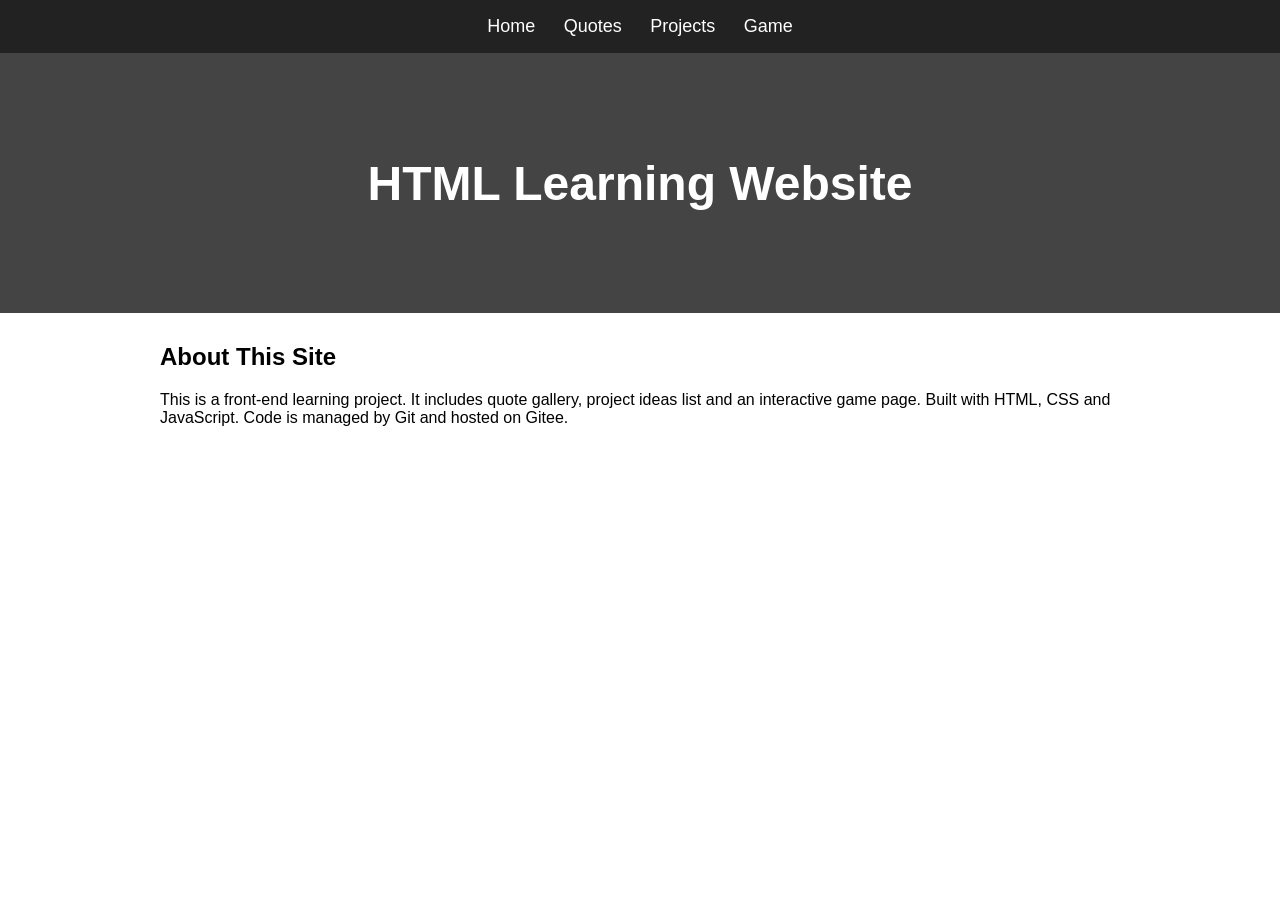
==== index.html @ dee91f5e "Day1: init project, create home page & reusable navigation" ====
﻿<!DOCTYPE html>
<html lang="en">
<head>
    <meta charset="UTF-8">
    <title>Home</title>
    <link rel="stylesheet" href="css/style.css">
</head>
<body>
    <div class="banner">
        <h1>HTML Learning Website</h1>
    </div>
    <div class="container">
        <h2>About This Site</h2>
        <p>This is a front-end learning project. It includes quote gallery, project ideas list and an interactive game page. Built with HTML, CSS and JavaScript. Code is managed by Git and hosted on Gitee.</p>
    </div>
    <script src="js/nav.js"></script>
</body>
</html>
---- css/style.css ----
﻿*{
    margin:0;
    padding:0;
    box-sizing:border-box;
    font-family: sans-serif;
}
nav{
    background:#222;
    padding:1rem;
    text-align:center;
}
nav a{
    color:white;
    text-decoration:none;
    margin:0 12px;
    font-size:18px;
}
nav a:hover{
    color:#42a5f5;
}
.banner{
    width:100%;
    height:260px;
    background:#444;
    color:#fff;
    display:flex;
    align-items:center;
    justify-content:center;
    font-size:24px;
    padding:20px;
    text-align:center;
}
.container{
    max-width:1000px;
    margin:30px auto;
    padding:0 20px;
}
h2{
    margin:20px 0;
}
ul{
    padding-left:24px;
    line-height:1.8;
}
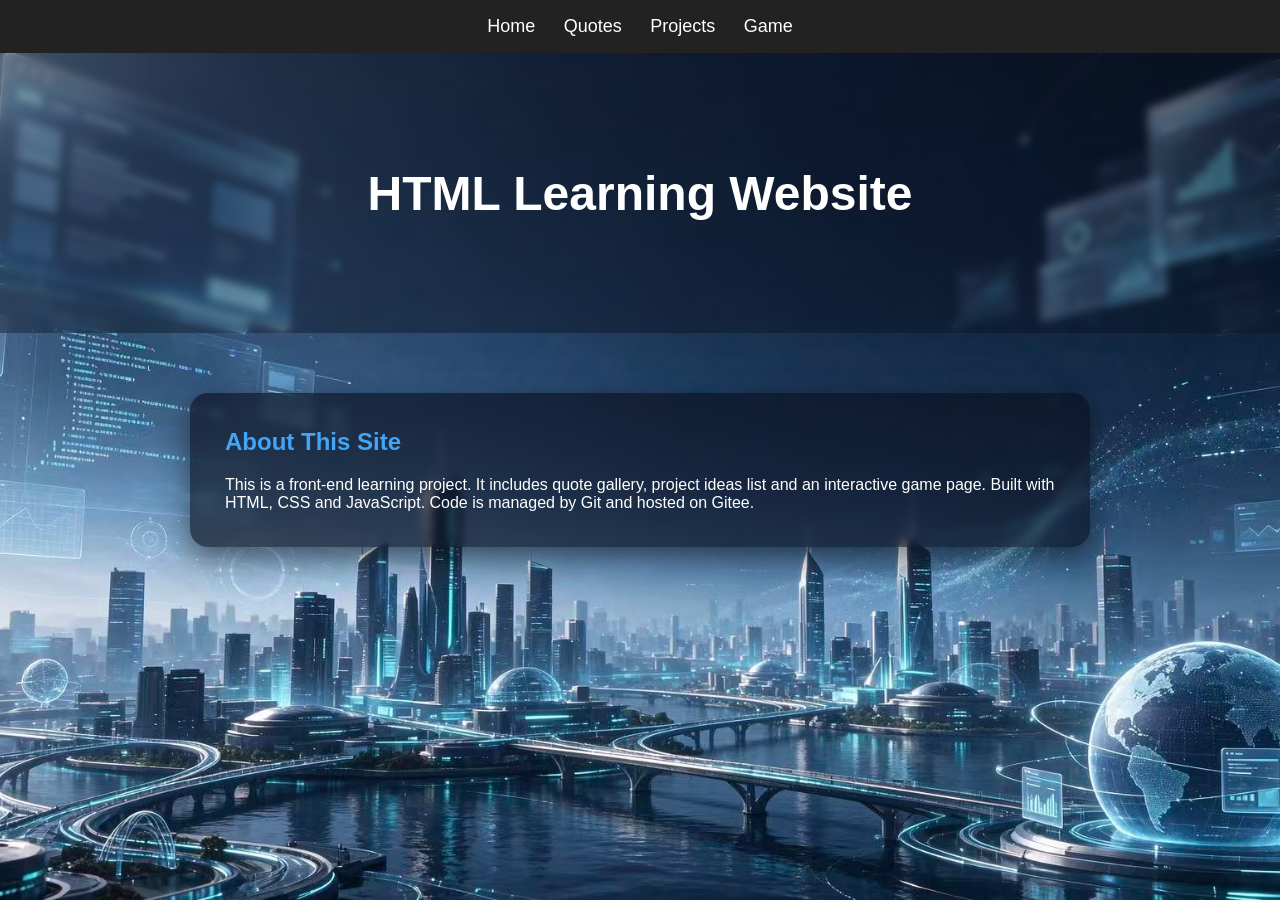
==== commit 46e95616: "Add web-themed sci-fi background for homepage" ====
--- a/index.html
+++ b/index.html
@@ -5,7 +5,7 @@
     <title>Home</title>
     <link rel="stylesheet" href="css/style.css">
 </head>
-<body>
+<body class="home">
     <div class="banner">
         <h1>HTML Learning Website</h1>
     </div>
--- a/css/style.css
+++ b/css/style.css
@@ -41,4 +41,64 @@
 ul{
     padding-left:24px;
     line-height:1.8;
+}
+.quote-list{
+    list-style:none;
+    padding:0;
+}
+.quote-list li{
+    background:white;
+    padding:16px 20px;
+    margin:10px 0;
+    border-radius:8px;
+    box-shadow:0 2px 6px rgba(0,0,0,0.08);
+    font-size:17px;
+}
+/* Day2 quotes page styling */
+.project-list{
+    list-style:none;
+    padding:0;
+}
+.project-list li{
+    background:white;
+    padding:20px 24px;
+    margin:15px 0;
+    border-radius:10px;
+    box-shadow:0 2px 8px rgba(0,0,0,0.08);
+}
+.project-list h3{
+    color:#1e88e5;
+    margin-bottom:8px;
+}
+.project-list p{
+    color:#555;
+    line-height:1.6;
+}
+/* Homepage sci-fi background */
+body.home {
+    background-image: url('../images/web-sci-home-bg.jpg');
+    background-size: cover;
+    background-position: center;
+    background-repeat: no-repeat;
+    background-attachment: fixed;
+    color: #fff;
+    min-height: 100vh;
+}
+body.home .banner {
+    background-color: rgba(10, 15, 30, 0.4);
+    backdrop-filter: blur(4px);
+    height: 280px;
+}
+body.home .container {
+    background-color: rgba(10, 15, 30, 0.65);
+    padding: 35px;
+    border-radius: 18px;
+    max-width: 900px;
+    margin: 60px auto;
+    box-shadow: 0 10px 30px rgba(0, 0, 0, 0.5);
+    backdrop-filter: blur(4px);
+}
+body.home h2 {
+    color: #42a5f5;
+    margin-top: 0;
 }
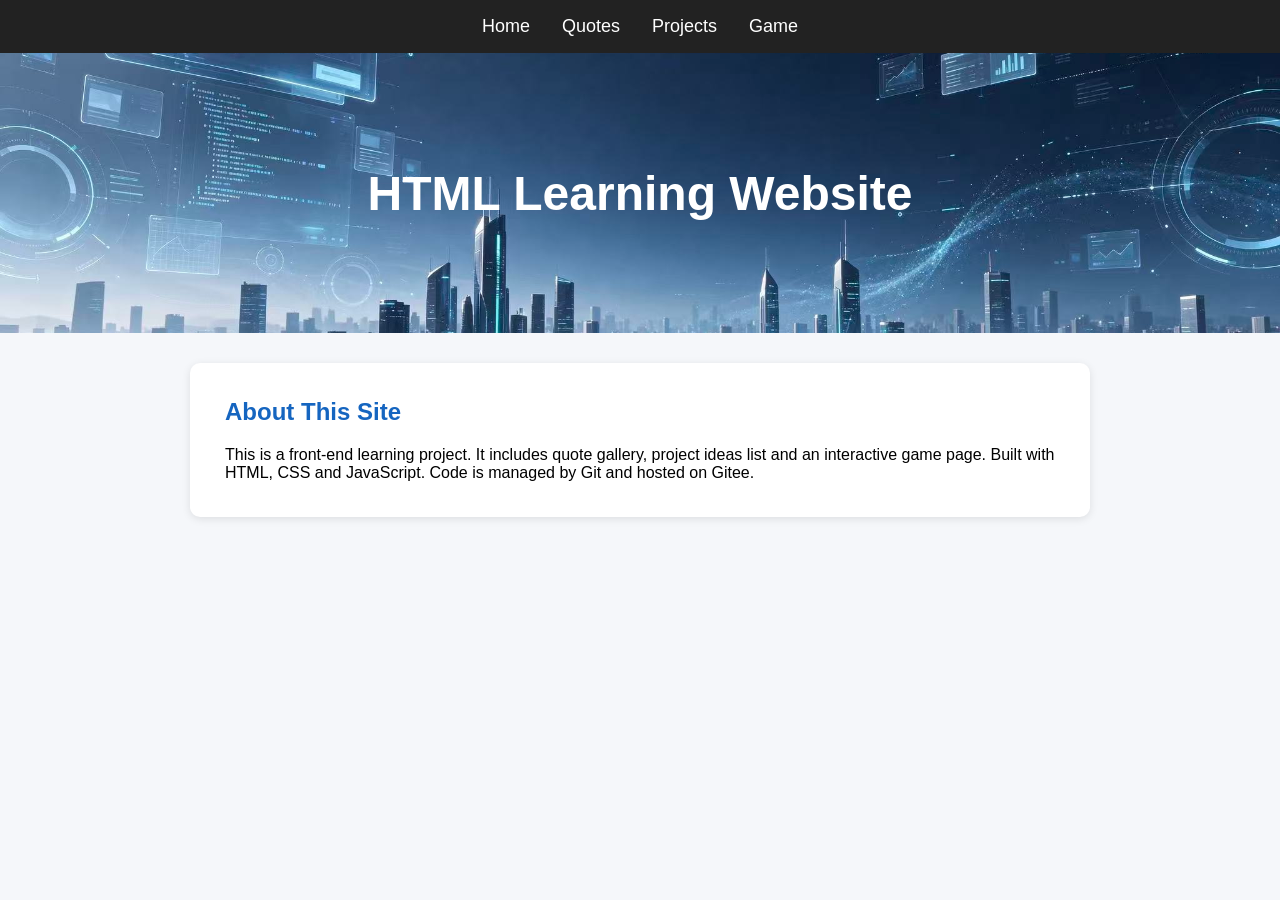
==== commit 0d6cb514: "Refactor homepage to banner image layout, unify responsive behavior with other pages" ====
--- a/index.html
+++ b/index.html
@@ -2,11 +2,12 @@
 <html lang="en">
 <head>
     <meta charset="UTF-8">
+    <meta name="viewport" content="width=device-width, initial-scale=1.0">
     <title>Home</title>
     <link rel="stylesheet" href="css/style.css">
 </head>
 <body class="home">
-    <div class="banner">
+    <div class="banner home-banner">
         <h1>HTML Learning Website</h1>
     </div>
     <div class="container">
@@ -15,4 +16,4 @@
     </div>
     <script src="js/nav.js"></script>
 </body>
-</html>+</html>
--- a/css/style.css
+++ b/css/style.css
@@ -8,6 +8,10 @@
     background:#222;
     padding:1rem;
     text-align:center;
+    display:flex;
+    justify-content:center;
+    flex-wrap:wrap;
+    gap:8px;
 }
 nav a{
     color:white;
@@ -67,38 +71,98 @@
     box-shadow:0 2px 8px rgba(0,0,0,0.08);
 }
 .project-list h3{
-    color:#1e88e5;
+    color:#1565c0;
     margin-bottom:8px;
 }
 .project-list p{
     color:#555;
     line-height:1.6;
 }
-/* Homepage sci-fi background */
+/* Homepage banner with web sci-fi image */
 body.home {
+    background-color: #f5f7fa;
+}
+.home-banner {
     background-image: url('../images/web-sci-home-bg.jpg');
     background-size: cover;
     background-position: center;
-    background-repeat: no-repeat;
-    background-attachment: fixed;
-    color: #fff;
-    min-height: 100vh;
-}
-body.home .banner {
-    background-color: rgba(10, 15, 30, 0.4);
-    backdrop-filter: blur(4px);
     height: 280px;
+    color: white;
 }
 body.home .container {
-    background-color: rgba(10, 15, 30, 0.65);
+    background-color: white;
     padding: 35px;
-    border-radius: 18px;
+    border-radius: 10px;
     max-width: 900px;
-    margin: 60px auto;
-    box-shadow: 0 10px 30px rgba(0, 0, 0, 0.5);
-    backdrop-filter: blur(4px);
+    width: 90%;
+    margin: 30px auto;
+    box-shadow: 0 2px 8px rgba(0,0,0,0.1);
 }
 body.home h2 {
-    color: #42a5f5;
+    color: #1565c0;
     margin-top: 0;
-}+}
+/* Quotes page basic styling */
+body.quotes {
+    background-color: #f5f7fa;
+}
+body.quotes .banner {
+    background-color: #1565c0;
+    height: 180px;
+    font-size: 22px;
+    padding: 20px 40px;
+}
+body.quotes h1 {
+    color: #222;
+    margin-bottom: 20px;
+}
+body.quotes .quote-list li {
+    background-color: white;
+    border-left: 4px solid #1565c0;
+    padding: 18px 22px;
+    margin: 12px 0;
+    border-radius: 6px;
+    box-shadow: 0 2px 4px rgba(0,0,0,0.1);
+    font-size: 17px;
+    line-height: 1.6;
+}
+body.quotes .quote-list li:hover {
+    background-color: #e3f2fd;
+}
+/* Projects page basic styling */
+body.projects {
+    background-color: #f5f7fa;
+}
+body.projects .banner {
+    background-color: #1565c0;
+    height: 160px;
+}
+body.projects h1 {
+    color: #222;
+    margin-bottom: 20px;
+}
+body.projects .project-list li {
+    background-color: white;
+    border-left: 4px solid #1565c0;
+    padding: 20px 24px;
+    margin: 15px 0;
+    border-radius: 6px;
+    box-shadow: 0 2px 4px rgba(0,0,0,0.1);
+}
+body.projects .project-list li:hover {
+    background-color: #e3f2fd;
+}
+/* Mobile responsive layout */
+@media (max-width:768px){
+    .home-content{
+        padding:20px;
+        margin:25px auto;
+    }
+    h1{
+        font-size:1.6rem;
+        text-align:center;
+    }
+    nav{
+        flex-wrap:wrap;
+    }
+}
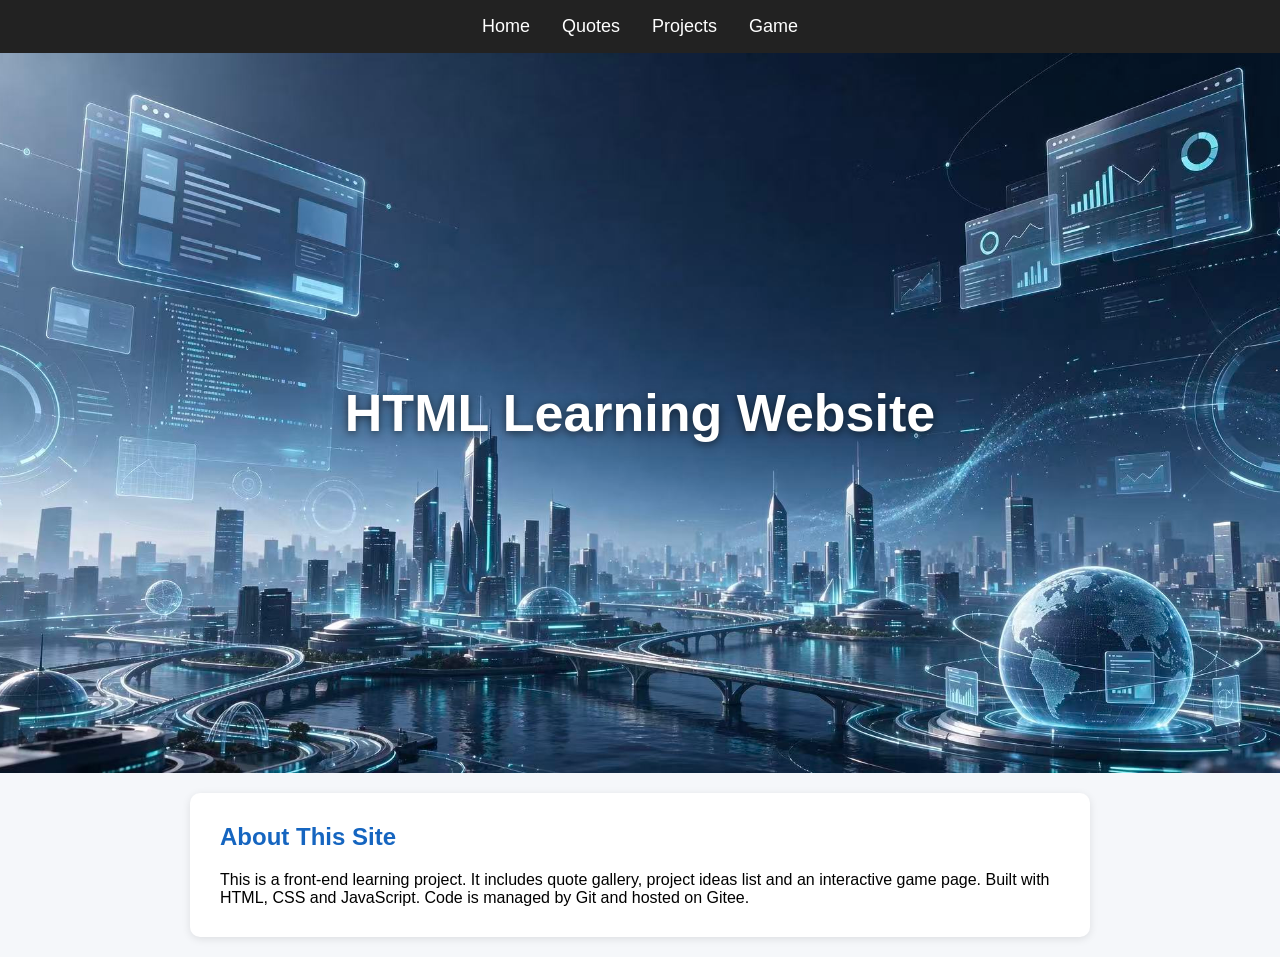
==== commit a61468b4: "Add OG meta tags and preview image" ====
--- a/index.html
+++ b/index.html
@@ -4,6 +4,12 @@
     <meta charset="UTF-8">
     <meta name="viewport" content="width=device-width, initial-scale=1.0">
     <title>Home</title>
+    <meta property="og:title" content="Web Tech Class Project">
+    <meta property="og:description" content="Web course project with quote page, project list and whack-a-mole game.">
+    <meta property="og:image" content="https://gitee.com/wyb730/web-class-project/raw/master/images/og-class.jpg">
+    <meta property="og:url" content="https://gitee.com/wyb730/web-class-project">
+    <meta property="og:type" content="website">
+    <meta name="twitter:card" content="summary_large_image">
     <link rel="stylesheet" href="css/style.css">
 </head>
 <body class="home">
--- a/css/style.css
+++ b/css/style.css
@@ -86,16 +86,22 @@
     background-image: url('../images/web-sci-home-bg.jpg');
     background-size: cover;
     background-position: center;
-    height: 280px;
+    height: 80vh;
+    min-height: 400px;
     color: white;
 }
+.home-banner h1 {
+    font-size: 52px;
+    font-weight: bold;
+    text-shadow: 0 2px 8px rgba(0,0,0,0.6);
+}
 body.home .container {
     background-color: white;
-    padding: 35px;
+    padding: 30px;
     border-radius: 10px;
     max-width: 900px;
     width: 90%;
-    margin: 30px auto;
+    margin: 20px auto;
     box-shadow: 0 2px 8px rgba(0,0,0,0.1);
 }
 body.home h2 {
@@ -151,6 +157,48 @@
 }
 body.projects .project-list li:hover {
     background-color: #e3f2fd;
+}
+/* Game page styling */
+body.game {
+    background-color: #f5f7fa;
+}
+body.game .banner {
+    background-color: #1565c0;
+    height: 160px;
+}
+body.game .container {
+    background-color: white;
+    padding: 35px;
+    border-radius: 10px;
+    max-width: 700px;
+    width: 90%;
+    margin: 30px auto;
+    box-shadow: 0 2px 8px rgba(0,0,0,0.1);
+}
+body.game h1 {
+    color: #222;
+    text-align: center;
+    margin-bottom: 20px;
+}
+body.game .game-info {
+    font-size: 20px;
+    text-align: center;
+    color: #333;
+    margin: 20px 0;
+}
+body.game #startBtn {
+    background-color: #1565c0;
+}
+body.game #startBtn:hover {
+    background-color: #0d47a1;
+}
+body.game .hole {
+    background-color: #5d4037;
+    box-shadow: inset 0 5px 10px rgba(0,0,0,0.3);
+}
+body.game .mole {
+    background-color: #8d6e63;
+    box-shadow: 0 -3px 6px rgba(0,0,0,0.2);
 }
 /* Mobile responsive layout */
 @media (max-width:768px){
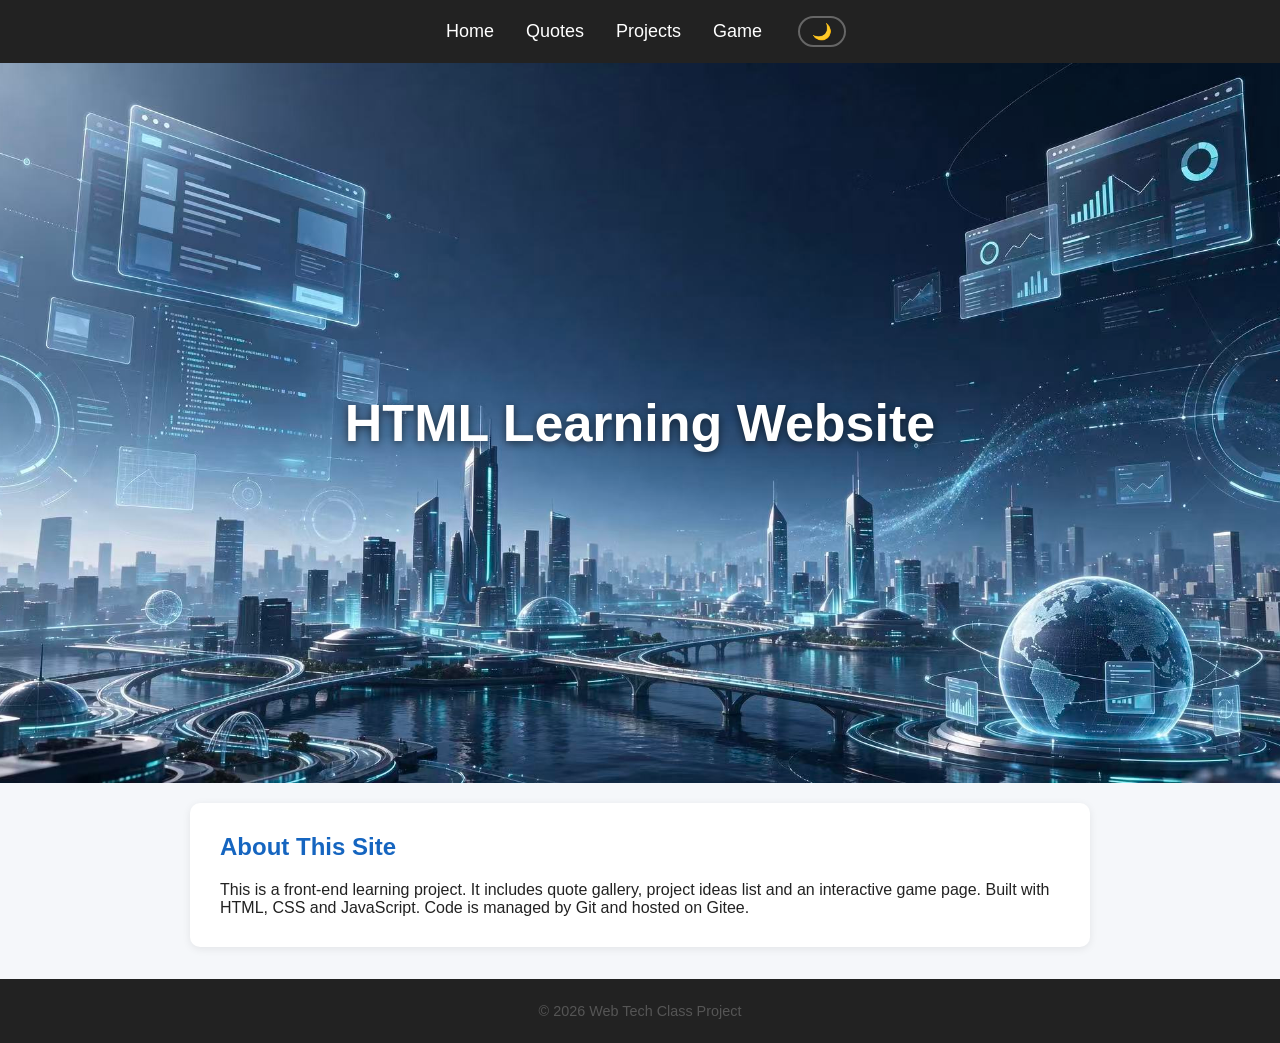
==== commit 101fef00: "Add footer copyright to all pages" ====
--- a/index.html
+++ b/index.html
@@ -20,6 +20,9 @@
         <h2>About This Site</h2>
         <p>This is a front-end learning project. It includes quote gallery, project ideas list and an interactive game page. Built with HTML, CSS and JavaScript. Code is managed by Git and hosted on Gitee.</p>
     </div>
+    <footer>
+        <p>© 2026 Web Tech Class Project</p>
+    </footer>
     <script src="js/nav.js"></script>
 </body>
 </html>
--- a/css/style.css
+++ b/css/style.css
@@ -1,20 +1,58 @@
-﻿*{
+﻿:root{
+    --bg: #f5f7fa;
+    --card-bg: #ffffff;
+    --text: #222222;
+    --text-muted: #555555;
+    --nav-bg: #222222;
+    --nav-text: #ffffff;
+    --banner-bg: #1565c0;
+    --accent: #1565c0;
+    --accent-hover: #0d47a1;
+    --accent-light: #e3f2fd;
+    --border-left: #1565c0;
+    --card-shadow: 0 2px 8px rgba(0,0,0,0.08);
+    --hole-bg: #5d4037;
+    --mole-bg: #8d6e63;
+}
+[data-theme="dark"]{
+    --bg: #121212;
+    --card-bg: #1e1e1e;
+    --text: #e0e0e0;
+    --text-muted: #aaaaaa;
+    --nav-bg: #1a1a1a;
+    --nav-text: #e0e0e0;
+    --banner-bg: #0d47a1;
+    --accent: #42a5f5;
+    --accent-hover: #64b5f6;
+    --accent-light: #1e3a5f;
+    --border-left: #42a5f5;
+    --card-shadow: 0 2px 8px rgba(0,0,0,0.3);
+    --hole-bg: #3e2723;
+    --mole-bg: #6d4c41;
+}
+*{
     margin:0;
     padding:0;
     box-sizing:border-box;
     font-family: sans-serif;
 }
+body{
+    background-color: var(--bg);
+    color: var(--text);
+    transition: background-color 0.3s, color 0.3s;
+}
 nav{
-    background:#222;
+    background: var(--nav-bg);
     padding:1rem;
     text-align:center;
     display:flex;
     justify-content:center;
+    align-items:center;
     flex-wrap:wrap;
     gap:8px;
 }
 nav a{
-    color:white;
+    color: var(--nav-text);
     text-decoration:none;
     margin:0 12px;
     font-size:18px;
@@ -22,10 +60,23 @@
 nav a:hover{
     color:#42a5f5;
 }
+.theme-toggle{
+    margin-left:16px;
+    background:transparent;
+    border:2px solid #666;
+    color:var(--nav-text);
+    border-radius:20px;
+    padding:4px 12px;
+    cursor:pointer;
+    font-size:16px;
+}
+.theme-toggle:hover{
+    border-color:#42a5f5;
+}
 .banner{
     width:100%;
     height:260px;
-    background:#444;
+    background: var(--banner-bg);
     color:#fff;
     display:flex;
     align-items:center;
@@ -51,36 +102,37 @@
     padding:0;
 }
 .quote-list li{
-    background:white;
+    background: var(--card-bg);
+    color: var(--text);
     padding:16px 20px;
     margin:10px 0;
     border-radius:8px;
-    box-shadow:0 2px 6px rgba(0,0,0,0.08);
+    box-shadow: var(--card-shadow);
     font-size:17px;
 }
-/* Day2 quotes page styling */
 .project-list{
     list-style:none;
     padding:0;
 }
 .project-list li{
-    background:white;
+    background: var(--card-bg);
+    color: var(--text);
     padding:20px 24px;
     margin:15px 0;
     border-radius:10px;
-    box-shadow:0 2px 8px rgba(0,0,0,0.08);
+    box-shadow: var(--card-shadow);
 }
 .project-list h3{
-    color:#1565c0;
+    color: var(--accent);
     margin-bottom:8px;
 }
 .project-list p{
-    color:#555;
+    color: var(--text-muted);
     line-height:1.6;
 }
 /* Homepage banner with web sci-fi image */
 body.home {
-    background-color: #f5f7fa;
+    background-color: var(--bg);
 }
 .home-banner {
     background-image: url('../images/web-sci-home-bg.jpg');
@@ -96,109 +148,128 @@
     text-shadow: 0 2px 8px rgba(0,0,0,0.6);
 }
 body.home .container {
-    background-color: white;
+    background-color: var(--card-bg);
+    color: var(--text);
     padding: 30px;
     border-radius: 10px;
     max-width: 900px;
     width: 90%;
     margin: 20px auto;
-    box-shadow: 0 2px 8px rgba(0,0,0,0.1);
+    box-shadow: var(--card-shadow);
 }
 body.home h2 {
-    color: #1565c0;
+    color: var(--accent);
     margin-top: 0;
 }
 /* Quotes page basic styling */
 body.quotes {
-    background-color: #f5f7fa;
+    background-color: var(--bg);
 }
 body.quotes .banner {
-    background-color: #1565c0;
+    background-color: var(--banner-bg);
     height: 180px;
     font-size: 22px;
     padding: 20px 40px;
 }
 body.quotes h1 {
-    color: #222;
+    color: var(--text);
     margin-bottom: 20px;
 }
 body.quotes .quote-list li {
-    background-color: white;
-    border-left: 4px solid #1565c0;
+    background-color: var(--card-bg);
+    color: var(--text);
+    border-left: 4px solid var(--border-left);
     padding: 18px 22px;
     margin: 12px 0;
     border-radius: 6px;
-    box-shadow: 0 2px 4px rgba(0,0,0,0.1);
+    box-shadow: var(--card-shadow);
     font-size: 17px;
     line-height: 1.6;
 }
 body.quotes .quote-list li:hover {
-    background-color: #e3f2fd;
+    background-color: var(--accent-light);
 }
 /* Projects page basic styling */
 body.projects {
-    background-color: #f5f7fa;
+    background-color: var(--bg);
 }
 body.projects .banner {
-    background-color: #1565c0;
+    background-color: var(--banner-bg);
     height: 160px;
 }
 body.projects h1 {
-    color: #222;
+    color: var(--text);
     margin-bottom: 20px;
 }
 body.projects .project-list li {
-    background-color: white;
-    border-left: 4px solid #1565c0;
+    background-color: var(--card-bg);
+    color: var(--text);
+    border-left: 4px solid var(--border-left);
     padding: 20px 24px;
     margin: 15px 0;
     border-radius: 6px;
-    box-shadow: 0 2px 4px rgba(0,0,0,0.1);
+    box-shadow: var(--card-shadow);
 }
 body.projects .project-list li:hover {
-    background-color: #e3f2fd;
+    background-color: var(--accent-light);
 }
 /* Game page styling */
 body.game {
-    background-color: #f5f7fa;
+    background-color: var(--bg);
 }
 body.game .banner {
-    background-color: #1565c0;
+    background-color: var(--banner-bg);
     height: 160px;
 }
 body.game .container {
-    background-color: white;
+    background-color: var(--card-bg);
+    color: var(--text);
     padding: 35px;
     border-radius: 10px;
     max-width: 700px;
     width: 90%;
     margin: 30px auto;
-    box-shadow: 0 2px 8px rgba(0,0,0,0.1);
+    box-shadow: var(--card-shadow);
 }
 body.game h1 {
-    color: #222;
+    color: var(--text);
     text-align: center;
     margin-bottom: 20px;
 }
 body.game .game-info {
     font-size: 20px;
     text-align: center;
-    color: #333;
+    color: var(--text-muted);
     margin: 20px 0;
 }
 body.game #startBtn {
-    background-color: #1565c0;
+    background-color: var(--accent);
+    color: white;
+    border: none;
+    padding: 12px 24px;
+    border-radius: 6px;
+    cursor: pointer;
+    font-size: 16px;
 }
 body.game #startBtn:hover {
-    background-color: #0d47a1;
+    background-color: var(--accent-hover);
 }
 body.game .hole {
-    background-color: #5d4037;
+    background-color: var(--hole-bg);
     box-shadow: inset 0 5px 10px rgba(0,0,0,0.3);
 }
 body.game .mole {
-    background-color: #8d6e63;
+    background-color: var(--mole-bg);
     box-shadow: 0 -3px 6px rgba(0,0,0,0.2);
+}
+/* Footer */
+footer {
+    text-align: center;
+    padding: 1.5rem;
+    margin-top: 2rem;
+    background-color: var(--nav-bg);
+    color: var(--text-muted);
+    font-size: 0.9rem;
 }
 /* Mobile responsive layout */
 @media (max-width:768px){
